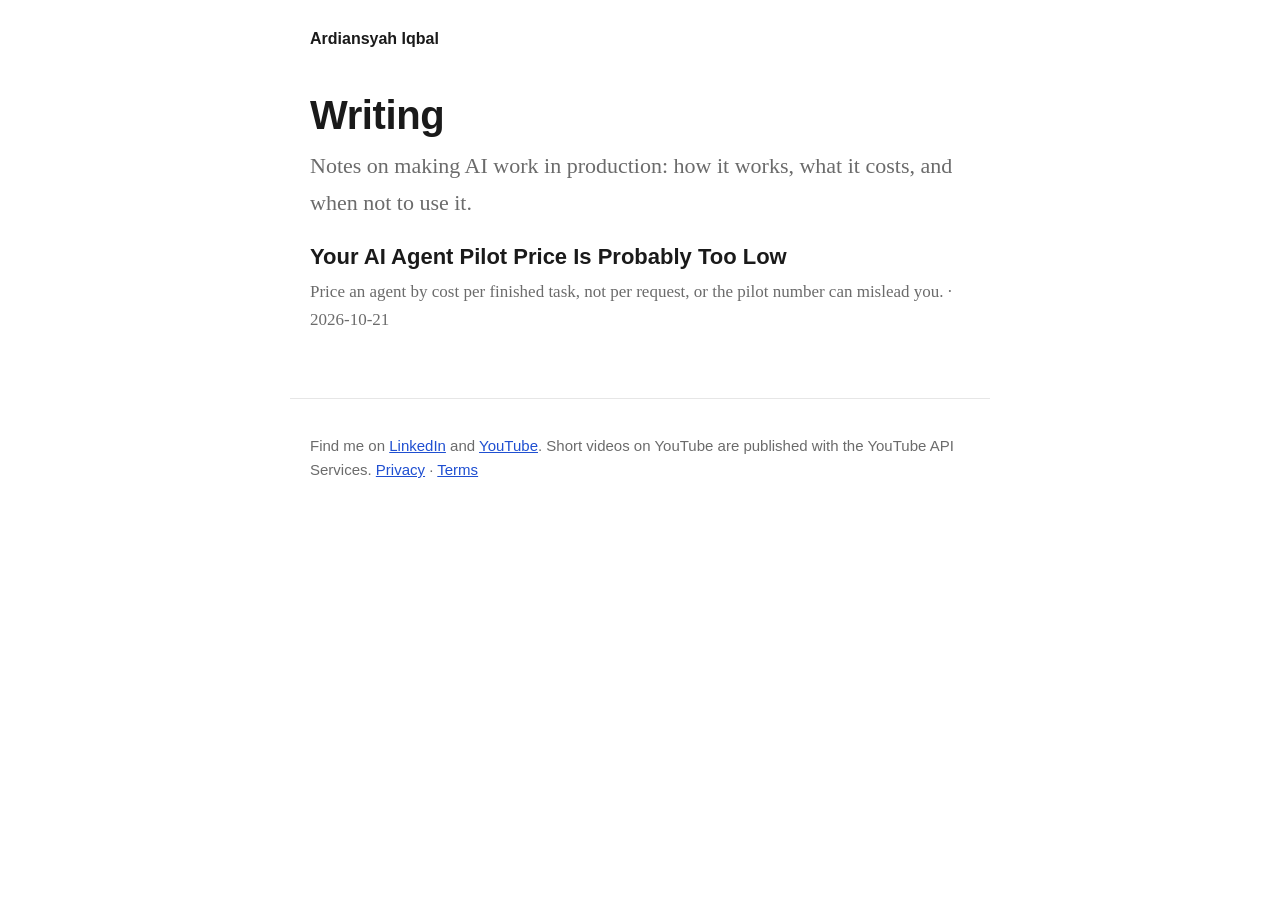
==== index.html @ 11be7a3a "Privacy: YouTube API Services section; add Terms; YouTube link" ====
<!doctype html>
<html lang="en"><head><meta charset="utf-8">
<meta name="viewport" content="width=device-width, initial-scale=1">
<title>Ardiansyah Iqbal · Writing</title>
<meta name="description" content="Notes on making AI work in production: how it works, what it costs, when not to use it.">
<link rel="stylesheet" href="style.css">
</head><body>
<header class="site"><a href="./">Ardiansyah Iqbal</a></header>
<main><h1>Writing</h1>
<p class="subtitle">Notes on making AI work in production: how it works, what it costs, and when not to use it.</p>
<ul class="posts">
<li><a href="your-ai-agent-pilot-price-is-probably-too-low/">Your AI Agent Pilot Price Is Probably Too Low</a><p>Price an agent by cost per finished task, not per request, or the pilot number can mislead you. · 2026-10-21</p></li>
</ul></main>
<footer class="site"><p>Find me on <a href="https://www.linkedin.com/in/ardiansyah-iqbal-9106ab2b3/">LinkedIn</a> and <a href="https://www.youtube.com/@aiqbalsyah">YouTube</a>. Short videos on YouTube are published with the YouTube API Services. <a href="privacy/">Privacy</a> · <a href="terms/">Terms</a></p></footer>
</body></html>
---- style.css ----
/* Reading page for articles on aiqbalsyah.github.io. Plain on purpose: the
   words carry it, Medium re-styles imports anyway. */
:root {
  --ink: #1a1a1a; --muted: #6b6b6b; --line: #e6e6e6; --paper: #ffffff;
  --code-bg: #f6f6f4; --link: #1f4fd1;
}
@media (prefers-color-scheme: dark) {
  :root { --ink: #e8e8e6; --muted: #a0a0a0; --line: #2c2c2c; --paper: #121212;
          --code-bg: #1d1d1d; --link: #8fb0ff; }
}
* { box-sizing: border-box; }
html { -webkit-text-size-adjust: 100%; }
body {
  margin: 0; background: var(--paper); color: var(--ink);
  font: 20px/1.65 Charter, "Bitstream Charter", "Sitka Text", Cambria, Georgia, serif;
}
header.site, footer.site, article, main { max-width: 700px; margin: 0 auto; padding: 0 20px; }
header.site { padding-top: 28px; padding-bottom: 8px; font: 600 16px/1.4 -apple-system, "Segoe UI", sans-serif; }
header.site a { color: var(--ink); text-decoration: none; }
footer.site { margin-top: 64px; padding-top: 20px; padding-bottom: 48px; border-top: 1px solid var(--line);
  color: var(--muted); font: 15px/1.6 -apple-system, "Segoe UI", sans-serif; }
a { color: var(--link); }
h1, h2, h3 { font-family: -apple-system, "Segoe UI", "Helvetica Neue", sans-serif; line-height: 1.25; letter-spacing: -0.01em; }
h1 { font-size: 40px; margin: 32px 0 8px; }
h2 { font-size: 28px; margin: 48px 0 8px; }
h3 { font-size: 22px; margin: 32px 0 4px; }
.subtitle { font-size: 22px; color: var(--muted); margin: 0 0 16px; }
.meta { font: 15px/1.5 -apple-system, "Segoe UI", sans-serif; color: var(--muted); margin: 0 0 24px; }
figure { margin: 32px 0; }
figure img, article img { max-width: 100%; height: auto; display: block; margin: 0 auto; }
figcaption { text-align: center; font-size: 15px; color: var(--muted); margin-top: 8px; }
blockquote { margin: 28px 0; padding-left: 20px; border-left: 3px solid var(--ink); font-style: italic; }
pre { background: var(--code-bg); padding: 16px 18px; overflow-x: auto; border-radius: 4px; font-size: 15px; line-height: 1.5; }
code { font-family: ui-monospace, "SF Mono", Menlo, Consolas, monospace; font-size: 0.85em; }
pre code { font-size: 1em; }
table { border-collapse: collapse; width: 100%; font: 16px/1.45 -apple-system, "Segoe UI", sans-serif; margin: 24px 0; display: block; overflow-x: auto; }
th, td { border-bottom: 1px solid var(--line); padding: 8px 10px; text-align: left; vertical-align: top; }
hr { border: 0; border-top: 1px solid var(--line); margin: 40px 0; }
ul.posts { list-style: none; padding: 0; }
ul.posts li { margin: 0 0 28px; }
ul.posts a { font: 600 22px/1.3 -apple-system, "Segoe UI", sans-serif; text-decoration: none; color: var(--ink); }
ul.posts p { margin: 4px 0 0; color: var(--muted); font-size: 17px; }
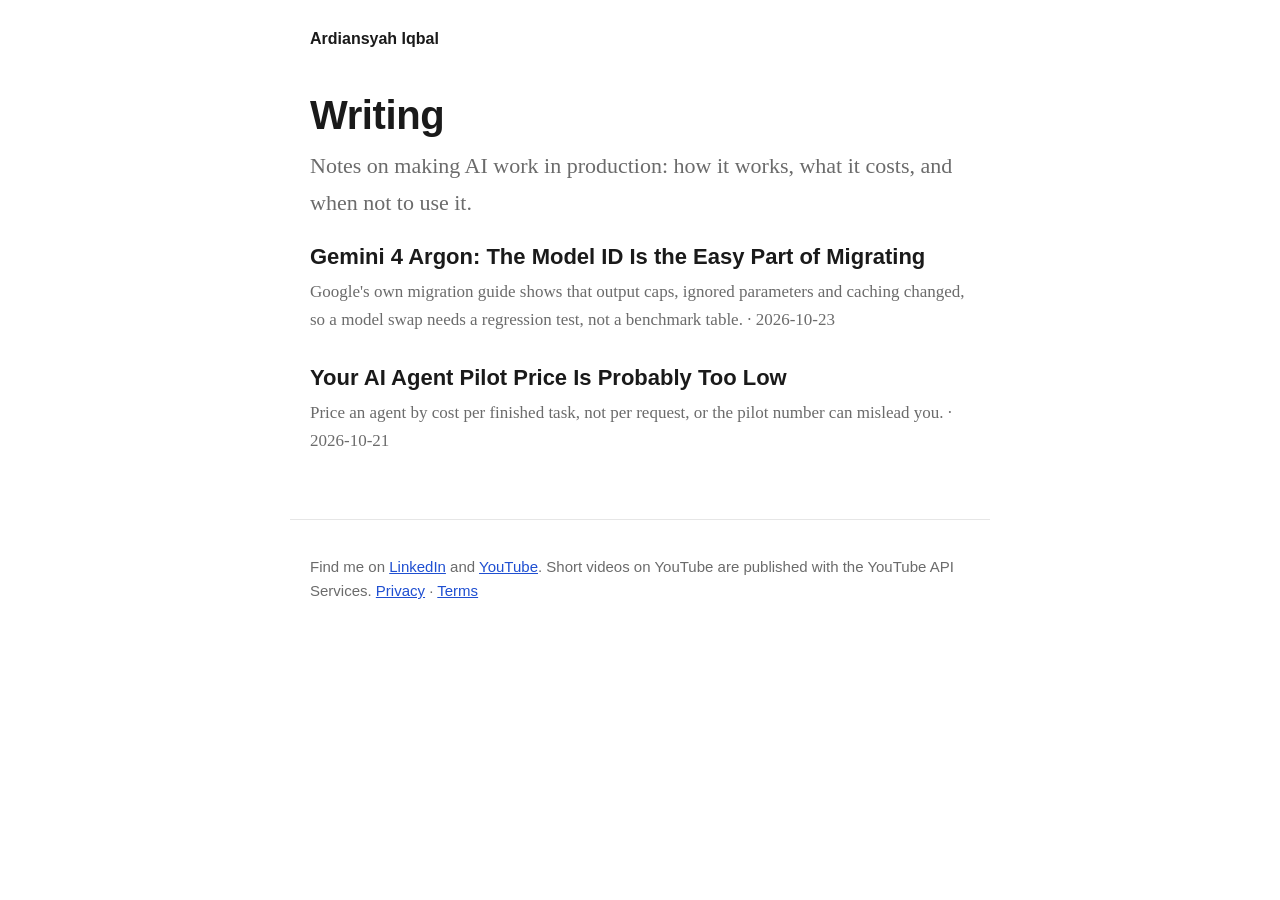
==== commit dbecd302: "Publish: Gemini 4 Argon: The Model ID Is the Easy Part of Migrating" ====
--- a/index.html
+++ b/index.html
@@ -9,6 +9,7 @@
 <main><h1>Writing</h1>
 <p class="subtitle">Notes on making AI work in production: how it works, what it costs, and when not to use it.</p>
 <ul class="posts">
+<li><a href="gemini-4-argon-the-model-id-is-the-easy-part-of-migrating/">Gemini 4 Argon: The Model ID Is the Easy Part of Migrating</a><p>Google&#x27;s own migration guide shows that output caps, ignored parameters and caching changed, so a model swap needs a regression test, not a benchmark table. · 2026-10-23</p></li>
 <li><a href="your-ai-agent-pilot-price-is-probably-too-low/">Your AI Agent Pilot Price Is Probably Too Low</a><p>Price an agent by cost per finished task, not per request, or the pilot number can mislead you. · 2026-10-21</p></li>
 </ul></main>
 <footer class="site"><p>Find me on <a href="https://www.linkedin.com/in/ardiansyah-iqbal-9106ab2b3/">LinkedIn</a> and <a href="https://www.youtube.com/@aiqbalsyah">YouTube</a>. Short videos on YouTube are published with the YouTube API Services. <a href="privacy/">Privacy</a> · <a href="terms/">Terms</a></p></footer>
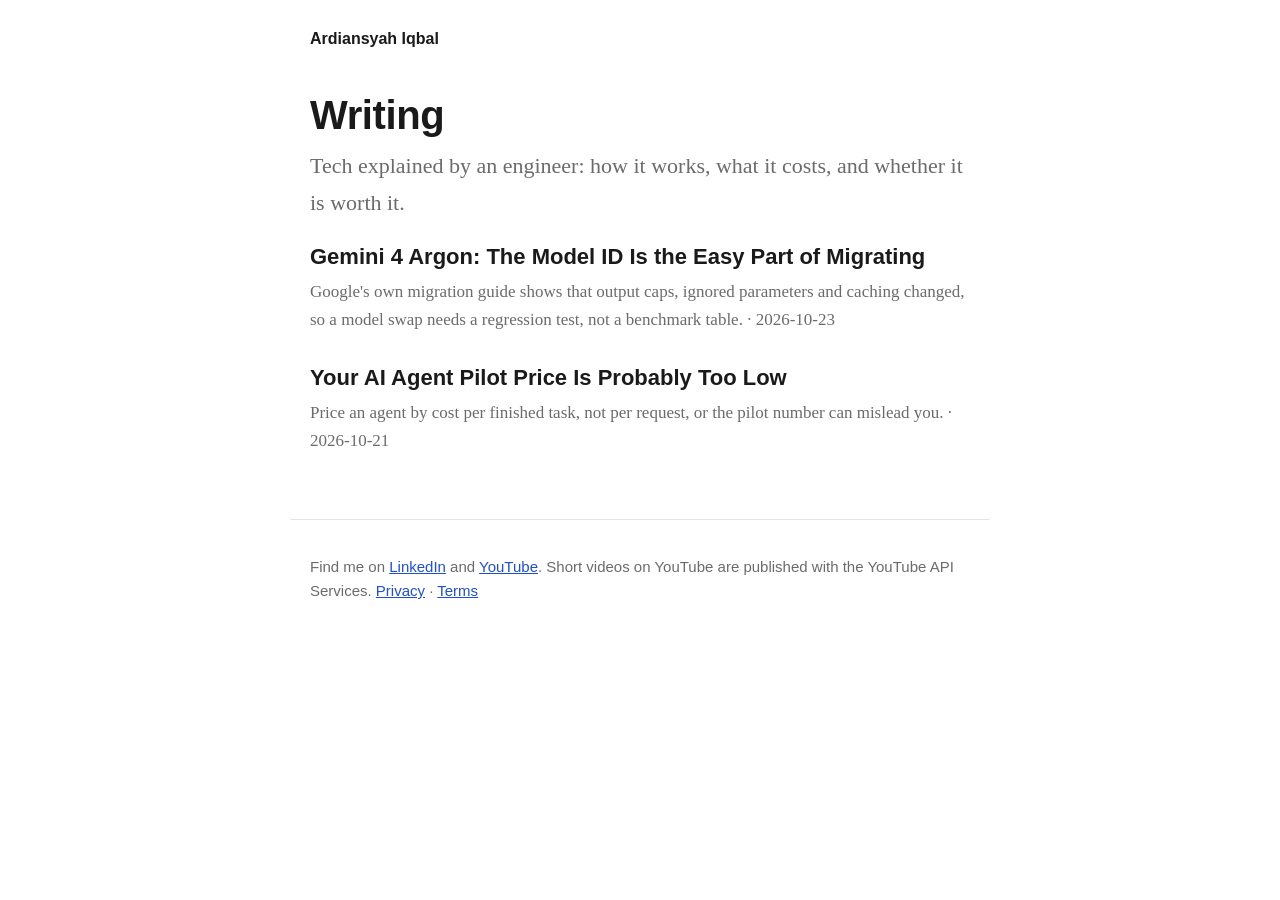
==== commit 3280c6cc: "New tagline: tech explained by an engineer" ====
--- a/index.html
+++ b/index.html
@@ -2,12 +2,12 @@
 <html lang="en"><head><meta charset="utf-8">
 <meta name="viewport" content="width=device-width, initial-scale=1">
 <title>Ardiansyah Iqbal · Writing</title>
-<meta name="description" content="Notes on making AI work in production: how it works, what it costs, when not to use it.">
+<meta name="description" content="Tech explained by an engineer: how it works, what it costs, whether it is worth it.">
 <link rel="stylesheet" href="style.css">
 </head><body>
 <header class="site"><a href="./">Ardiansyah Iqbal</a></header>
 <main><h1>Writing</h1>
-<p class="subtitle">Notes on making AI work in production: how it works, what it costs, and when not to use it.</p>
+<p class="subtitle">Tech explained by an engineer: how it works, what it costs, and whether it is worth it.</p>
 <ul class="posts">
 <li><a href="gemini-4-argon-the-model-id-is-the-easy-part-of-migrating/">Gemini 4 Argon: The Model ID Is the Easy Part of Migrating</a><p>Google&#x27;s own migration guide shows that output caps, ignored parameters and caching changed, so a model swap needs a regression test, not a benchmark table. · 2026-10-23</p></li>
 <li><a href="your-ai-agent-pilot-price-is-probably-too-low/">Your AI Agent Pilot Price Is Probably Too Low</a><p>Price an agent by cost per finished task, not per request, or the pilot number can mislead you. · 2026-10-21</p></li>
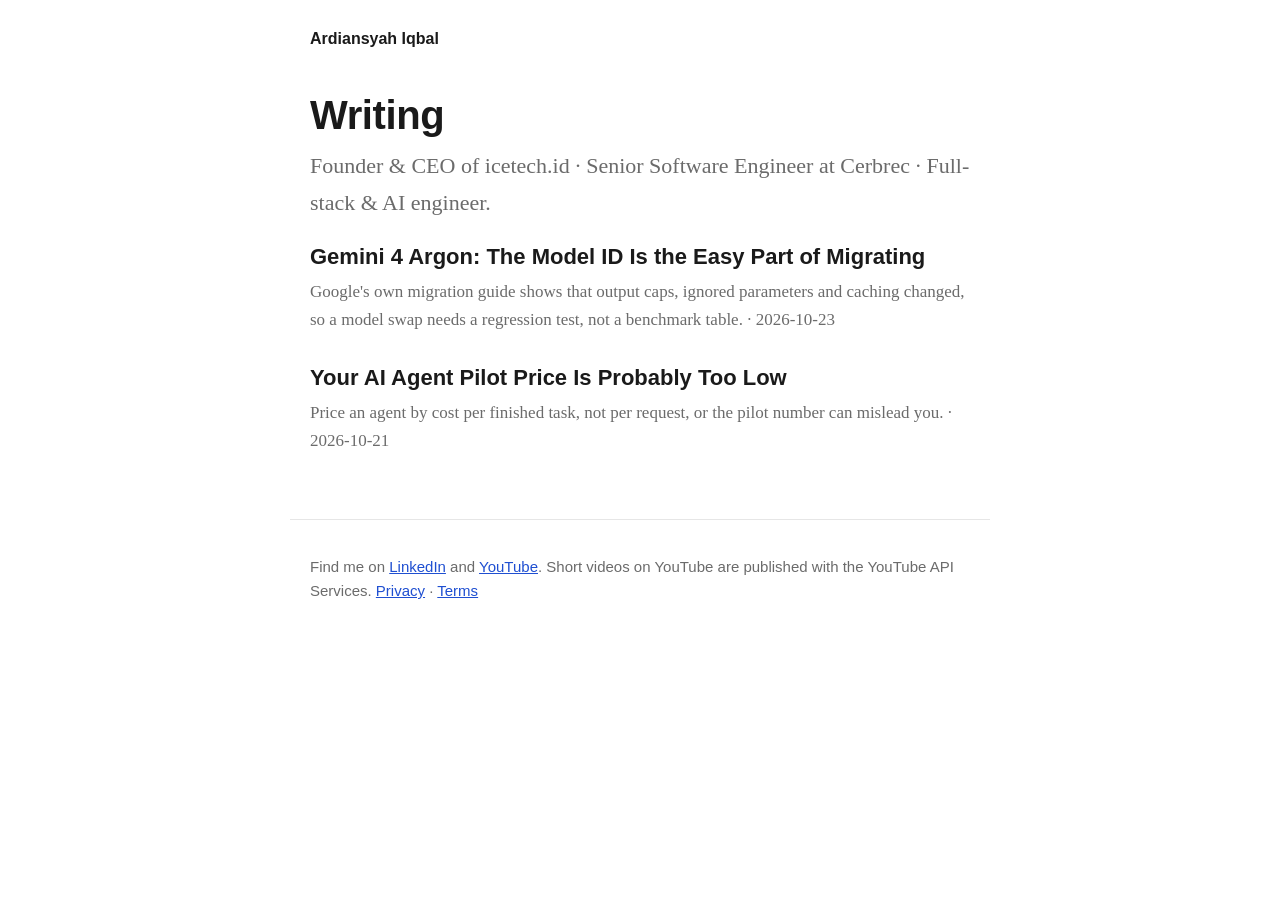
==== commit b353b385: "Tagline: who I am" ====
--- a/index.html
+++ b/index.html
@@ -2,12 +2,12 @@
 <html lang="en"><head><meta charset="utf-8">
 <meta name="viewport" content="width=device-width, initial-scale=1">
 <title>Ardiansyah Iqbal · Writing</title>
-<meta name="description" content="Tech explained by an engineer: how it works, what it costs, whether it is worth it.">
+<meta name="description" content="Founder &amp; CEO of icetech.id · Senior Software Engineer at Cerbrec · Full-stack &amp; AI engineer.">
 <link rel="stylesheet" href="style.css">
 </head><body>
 <header class="site"><a href="./">Ardiansyah Iqbal</a></header>
 <main><h1>Writing</h1>
-<p class="subtitle">Tech explained by an engineer: how it works, what it costs, and whether it is worth it.</p>
+<p class="subtitle">Founder &amp; CEO of icetech.id · Senior Software Engineer at Cerbrec · Full-stack &amp; AI engineer.</p>
 <ul class="posts">
 <li><a href="gemini-4-argon-the-model-id-is-the-easy-part-of-migrating/">Gemini 4 Argon: The Model ID Is the Easy Part of Migrating</a><p>Google&#x27;s own migration guide shows that output caps, ignored parameters and caching changed, so a model swap needs a regression test, not a benchmark table. · 2026-10-23</p></li>
 <li><a href="your-ai-agent-pilot-price-is-probably-too-low/">Your AI Agent Pilot Price Is Probably Too Low</a><p>Price an agent by cost per finished task, not per request, or the pilot number can mislead you. · 2026-10-21</p></li>
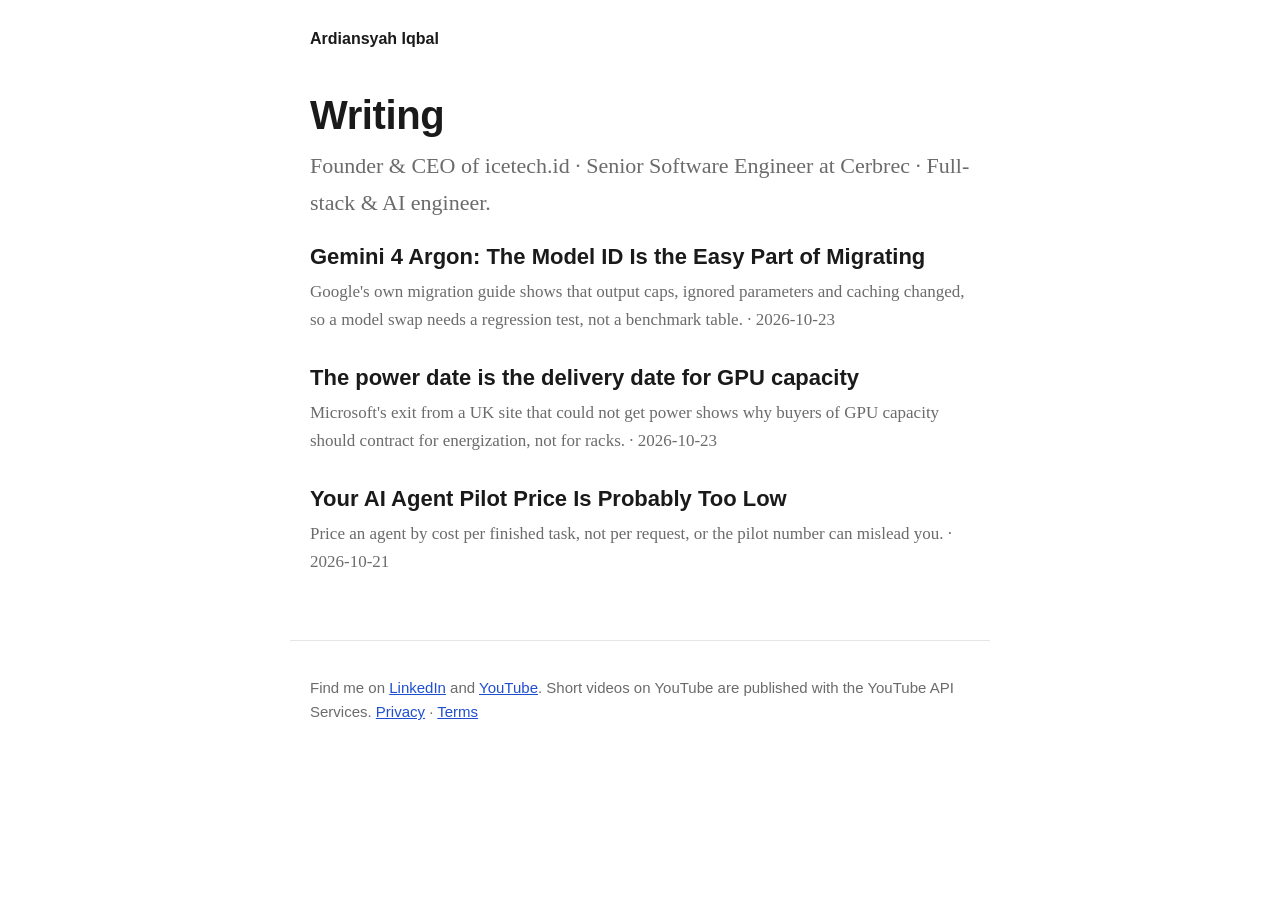
==== commit 0c9d0adc: "Publish: The power date is the delivery date for GPU capacity" ====
--- a/index.html
+++ b/index.html
@@ -10,6 +10,7 @@
 <p class="subtitle">Founder &amp; CEO of icetech.id · Senior Software Engineer at Cerbrec · Full-stack &amp; AI engineer.</p>
 <ul class="posts">
 <li><a href="gemini-4-argon-the-model-id-is-the-easy-part-of-migrating/">Gemini 4 Argon: The Model ID Is the Easy Part of Migrating</a><p>Google&#x27;s own migration guide shows that output caps, ignored parameters and caching changed, so a model swap needs a regression test, not a benchmark table. · 2026-10-23</p></li>
+<li><a href="the-power-date-is-the-delivery-date-for-gpu-capacity/">The power date is the delivery date for GPU capacity</a><p>Microsoft&#x27;s exit from a UK site that could not get power shows why buyers of GPU capacity should contract for energization, not for racks. · 2026-10-23</p></li>
 <li><a href="your-ai-agent-pilot-price-is-probably-too-low/">Your AI Agent Pilot Price Is Probably Too Low</a><p>Price an agent by cost per finished task, not per request, or the pilot number can mislead you. · 2026-10-21</p></li>
 </ul></main>
 <footer class="site"><p>Find me on <a href="https://www.linkedin.com/in/ardiansyah-iqbal-9106ab2b3/">LinkedIn</a> and <a href="https://www.youtube.com/@aiqbalsyah">YouTube</a>. Short videos on YouTube are published with the YouTube API Services. <a href="privacy/">Privacy</a> · <a href="terms/">Terms</a></p></footer>
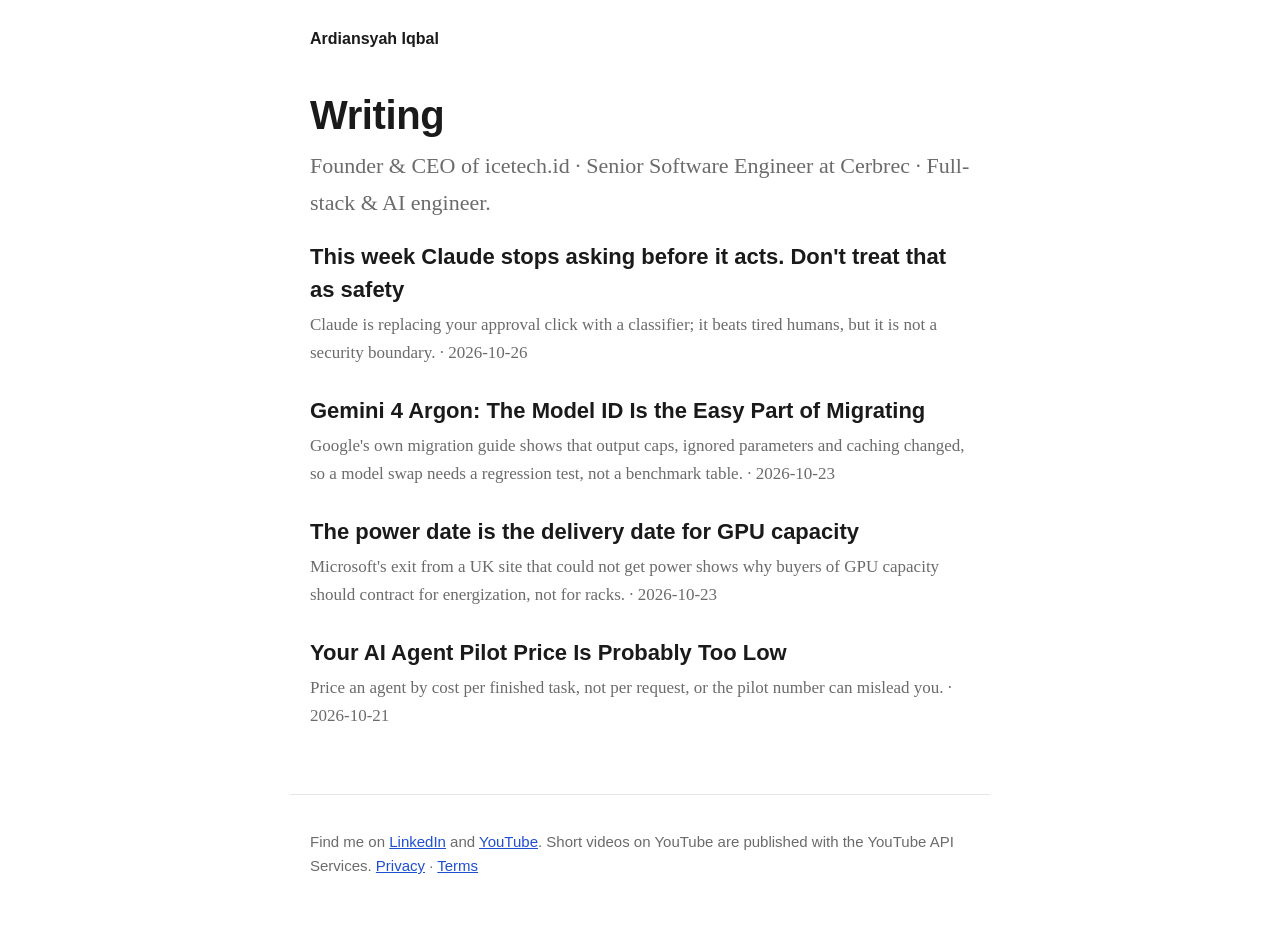
==== commit 17a9f5cb: "Publish: This week Claude stops asking before it acts. Don't treat that as safety" ====
--- a/index.html
+++ b/index.html
@@ -9,6 +9,7 @@
 <main><h1>Writing</h1>
 <p class="subtitle">Founder &amp; CEO of icetech.id · Senior Software Engineer at Cerbrec · Full-stack &amp; AI engineer.</p>
 <ul class="posts">
+<li><a href="this-week-claude-stops-asking-before-it-acts-don-t-treat-that-as-safet/">This week Claude stops asking before it acts. Don&#x27;t treat that as safety</a><p>Claude is replacing your approval click with a classifier; it beats tired humans, but it is not a security boundary. · 2026-10-26</p></li>
 <li><a href="gemini-4-argon-the-model-id-is-the-easy-part-of-migrating/">Gemini 4 Argon: The Model ID Is the Easy Part of Migrating</a><p>Google&#x27;s own migration guide shows that output caps, ignored parameters and caching changed, so a model swap needs a regression test, not a benchmark table. · 2026-10-23</p></li>
 <li><a href="the-power-date-is-the-delivery-date-for-gpu-capacity/">The power date is the delivery date for GPU capacity</a><p>Microsoft&#x27;s exit from a UK site that could not get power shows why buyers of GPU capacity should contract for energization, not for racks. · 2026-10-23</p></li>
 <li><a href="your-ai-agent-pilot-price-is-probably-too-low/">Your AI Agent Pilot Price Is Probably Too Low</a><p>Price an agent by cost per finished task, not per request, or the pilot number can mislead you. · 2026-10-21</p></li>
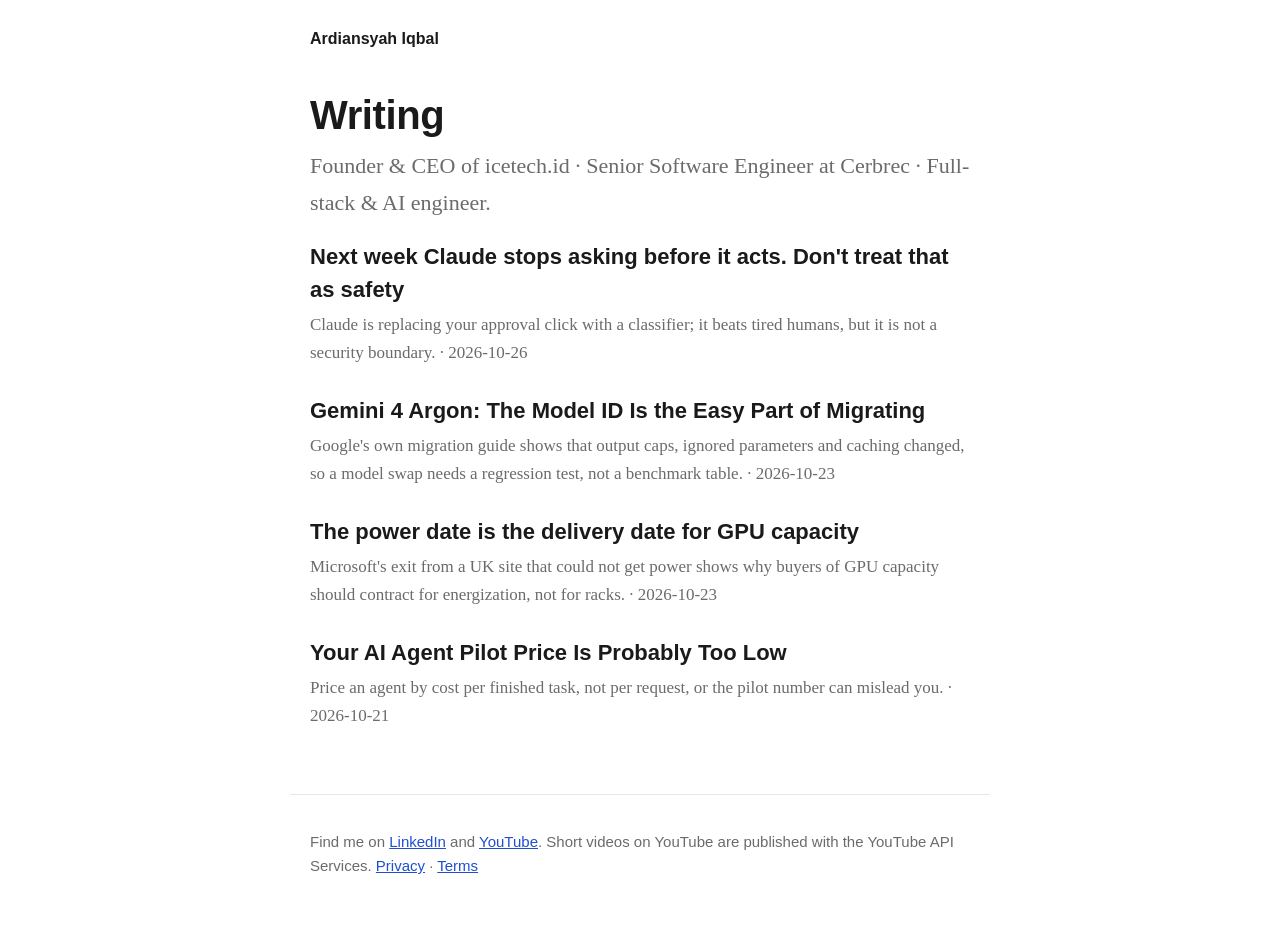
==== commit 4074d5ba: "Publish: Next week Claude stops asking before it acts. Don't treat that as safety" ====
--- a/index.html
+++ b/index.html
@@ -9,7 +9,7 @@
 <main><h1>Writing</h1>
 <p class="subtitle">Founder &amp; CEO of icetech.id · Senior Software Engineer at Cerbrec · Full-stack &amp; AI engineer.</p>
 <ul class="posts">
-<li><a href="this-week-claude-stops-asking-before-it-acts-don-t-treat-that-as-safet/">This week Claude stops asking before it acts. Don&#x27;t treat that as safety</a><p>Claude is replacing your approval click with a classifier; it beats tired humans, but it is not a security boundary. · 2026-10-26</p></li>
+<li><a href="next-week-claude-stops-asking-before-it-acts-don-t-treat-that-as-safet/">Next week Claude stops asking before it acts. Don&#x27;t treat that as safety</a><p>Claude is replacing your approval click with a classifier; it beats tired humans, but it is not a security boundary. · 2026-10-26</p></li>
 <li><a href="gemini-4-argon-the-model-id-is-the-easy-part-of-migrating/">Gemini 4 Argon: The Model ID Is the Easy Part of Migrating</a><p>Google&#x27;s own migration guide shows that output caps, ignored parameters and caching changed, so a model swap needs a regression test, not a benchmark table. · 2026-10-23</p></li>
 <li><a href="the-power-date-is-the-delivery-date-for-gpu-capacity/">The power date is the delivery date for GPU capacity</a><p>Microsoft&#x27;s exit from a UK site that could not get power shows why buyers of GPU capacity should contract for energization, not for racks. · 2026-10-23</p></li>
 <li><a href="your-ai-agent-pilot-price-is-probably-too-low/">Your AI Agent Pilot Price Is Probably Too Low</a><p>Price an agent by cost per finished task, not per request, or the pilot number can mislead you. · 2026-10-21</p></li>
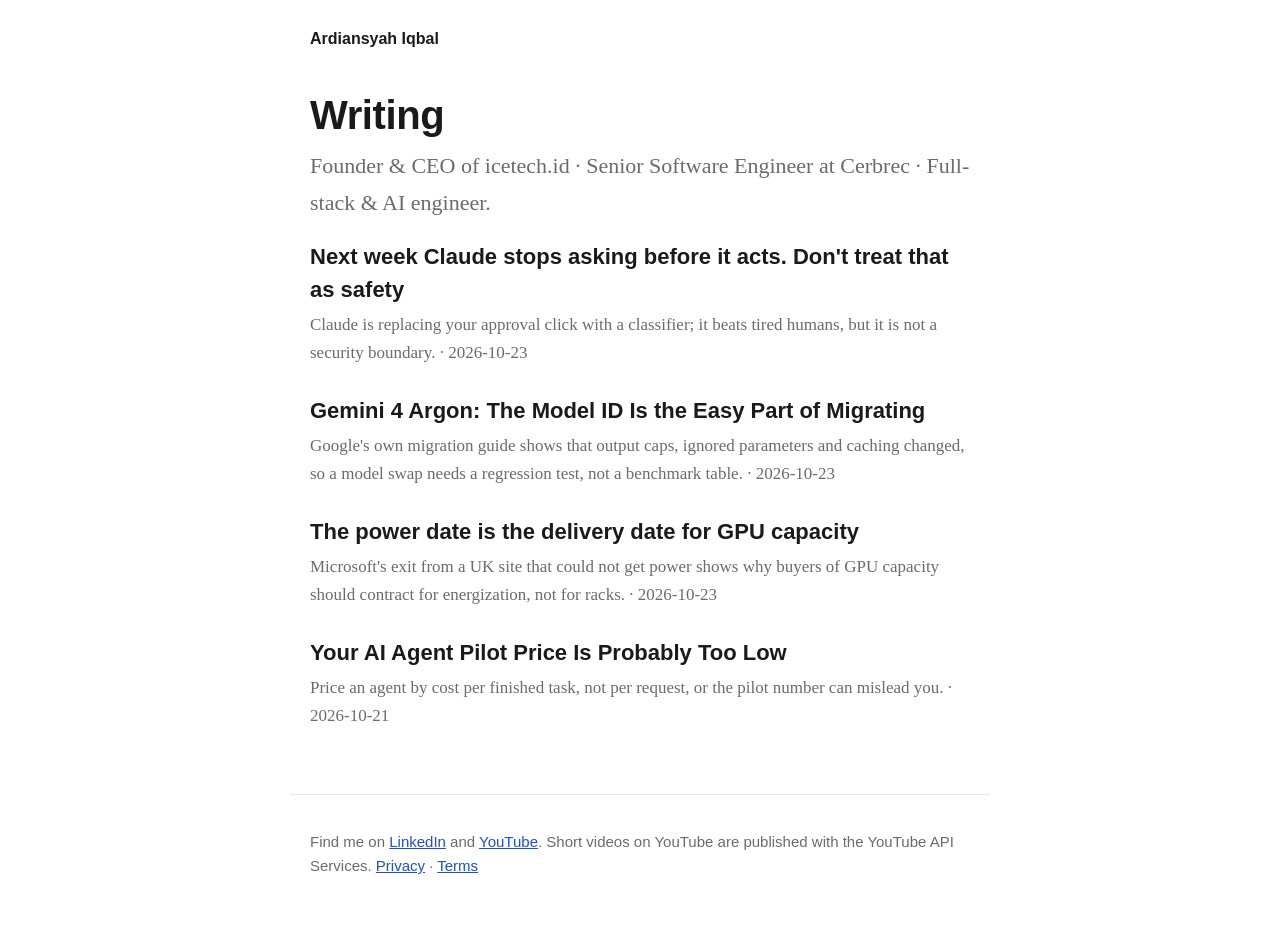
==== commit 8ad62a65: "Fix date: Next week Claude stops asking before it acts (published 23 Oct)" ====
--- a/index.html
+++ b/index.html
@@ -9,7 +9,7 @@
 <main><h1>Writing</h1>
 <p class="subtitle">Founder &amp; CEO of icetech.id · Senior Software Engineer at Cerbrec · Full-stack &amp; AI engineer.</p>
 <ul class="posts">
-<li><a href="next-week-claude-stops-asking-before-it-acts-don-t-treat-that-as-safet/">Next week Claude stops asking before it acts. Don&#x27;t treat that as safety</a><p>Claude is replacing your approval click with a classifier; it beats tired humans, but it is not a security boundary. · 2026-10-26</p></li>
+<li><a href="next-week-claude-stops-asking-before-it-acts-don-t-treat-that-as-safet/">Next week Claude stops asking before it acts. Don&#x27;t treat that as safety</a><p>Claude is replacing your approval click with a classifier; it beats tired humans, but it is not a security boundary. · 2026-10-23</p></li>
 <li><a href="gemini-4-argon-the-model-id-is-the-easy-part-of-migrating/">Gemini 4 Argon: The Model ID Is the Easy Part of Migrating</a><p>Google&#x27;s own migration guide shows that output caps, ignored parameters and caching changed, so a model swap needs a regression test, not a benchmark table. · 2026-10-23</p></li>
 <li><a href="the-power-date-is-the-delivery-date-for-gpu-capacity/">The power date is the delivery date for GPU capacity</a><p>Microsoft&#x27;s exit from a UK site that could not get power shows why buyers of GPU capacity should contract for energization, not for racks. · 2026-10-23</p></li>
 <li><a href="your-ai-agent-pilot-price-is-probably-too-low/">Your AI Agent Pilot Price Is Probably Too Low</a><p>Price an agent by cost per finished task, not per request, or the pilot number can mislead you. · 2026-10-21</p></li>
